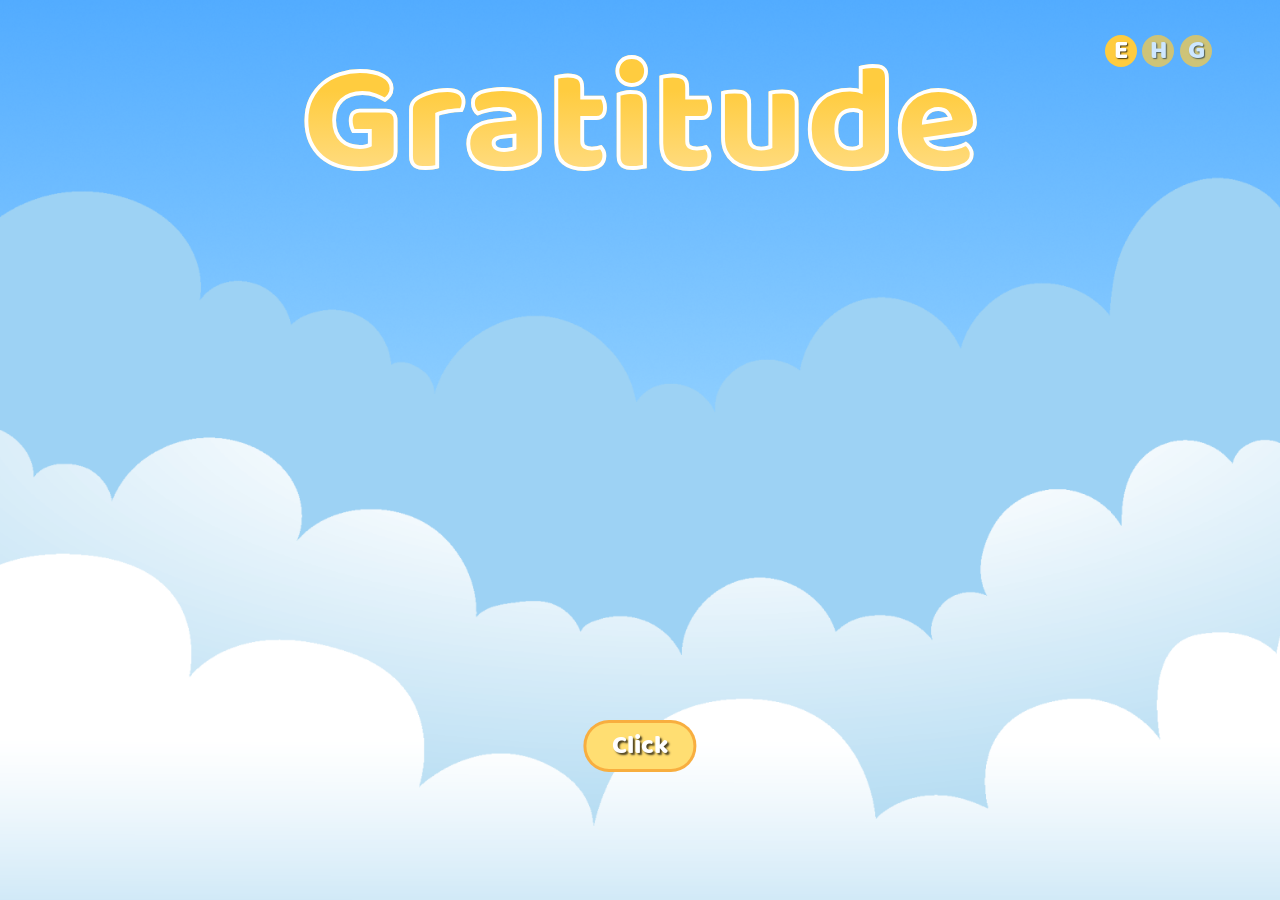
==== index.html @ 5df4363e "." ====
<!doctype html>
<html lang="en">

<head>
  <meta charset="UTF-8" />
  <meta name="viewport" content="width=device-width, initial-scale=1.0" />
  <title data-lang-key="title"></title>

  <link rel="stylesheet" href="./assets/css/style.css" />
  <link rel="stylesheet" href="./assets/css/swiper-bundle.min.css" />
</head>

<style>
  body {
    background-image: url("./assets/images/bg.png");
  }

  .click {
    position: absolute;
    bottom: 10vw;
    left: 50%;
    transform: translateX(-50%) scale(1);
    background-color: #FFDE72;
    border: 0.3vw solid white;
    padding: 0.1vw 2vw;
    color: white;
    font-family: "BalooDa";
    font-size: 2vw;
    text-shadow: 0.15vw 0.15vw 0.15vw rgba(0, 0, 0, 0.707);
    border-radius: 2vw;
    transition: transform 0.2s ease-in, background 0.2s ease-in, border 0.2s ease-in;
    text-decoration: none;
    z-index: 99999;
    border: 0.3vw solid #f38c1d95;
  }

  .click:hover {
    background-color: #f38c1d;
    transform: translateX(-50%) scale(0.98);
    cursor: pointer;
    border: 0.3vw solid #FFDE72;
  }

  .hero {
    position: absolute;
    bottom: 0;
    left: 50%;
    transform: translateX(-50%) scale(1);
    width: 70%;
  }
</style>

<body>

  <span class="title" data-lang-key="title"></span>

  <a
    href="what-is-gratitude.html"
    class="click"
    data-lang-key="click"
  ></a>

  <div class="language-container">
    <div class="english active">E</div>
    <div class="hindi">H</div>
    <div class="gujrati">G</div>
  </div>

  <img src="./assets/videos/hero.gif" class="hero" alt="">

  <!-- Click Audio -->
  <audio id="clickAudio" preload="auto">
    <source src="./assets/audio/click.mp3" type="audio/mpeg">
  </audio>

  <script src="./assets/js/swiper-bundle.min.js"></script>
  <script src="./assets/js/app.js"></script>

  <script>
    const clickBtn = document.querySelector(".click");
    const clickAudio = document.getElementById("clickAudio");

    clickBtn.addEventListener("click", function (e) {
      e.preventDefault(); // Prevent immediate navigation

      clickAudio.currentTime = 0;
      clickAudio.play().catch(() => {});

      // Navigate after audio finishes (or after a short delay if playback fails)
      const goNext = () => {
        window.location.href = clickBtn.href;
      };

      clickAudio.onended = goNext;

      setTimeout(() => {
        if (document.visibilityState === "visible") {
          goNext();
        }
      }, 1500); // Fallback timeout
    });
  </script>

</body>

</html>
---- assets/css/style.css ----
@font-face {
  font-family: "BalooRegular";
  src: url("../../fonts/Baloo Regular 400.ttf") format("truetype");
  font-weight: 400;
  font-style: normal;
  font-display: swap;
}

@font-face {
  font-family: "BerkshireSwash";
  src: url("../../fonts/BerkshireSwash-Regular.ttf") format("truetype");
  font-weight: 400;
  font-style: normal;
}

@font-face {
  font-family: "ITFDevanagari";
  src: url("../../fonts/ITFDevanagari.ttc") format("truetype");
  font-weight: 700;
  font-style: normal;
  font-display: swap;
}

@font-face {
  font-family: "NotoSansGujaratiRegular";
  src: url("../../fonts/NotoSansGujarati-Regular.ttf") format("truetype");
  font-weight: 700;
  font-style: normal;
  font-display: swap;
}

@font-face {
  font-family: "BalooDa";
  src: url("../../fonts/BalooDa-Regular.ttf") format("truetype");
  font-weight: 700;
  font-style: normal;
  font-display: swap;
}


body[data-lang="hi"] {
  font-family: "ITFDevanagari"!important;
  font-weight: 700!important;
}

body[data-lang="gu"] {
  font-family: "NotoSansGujaratiRegular"!important;
  font-weight: 700!important;
}

*,
*::before,
*::after {
  box-sizing: border-box;
  margin: 0;
  padding: 0;
}

html,
body {
  margin: 0;
  padding: 0;
  width: 100%;
  height: 100%;
}

body {
  width: 100vw !important;
  height: 100%;
  background-image: url("../images/bg-image.png");
  background-size: cover;
  background-repeat: no-repeat;
  background-position: center;
  background-attachment: fixed;
  overflow-x: hidden;
  opacity: 1;
  transition: opacity 0.5s ease;
}

.home-btn {
  position: fixed;
  top: 2vw;
  left: 4%;
  width: 3.5vw;
  z-index: 1000;
  transform: scale(1);
  cursor: pointer;
  opacity: 0.6;
  transition: transform 0.2s ease,  opacity 0.3s ease-in;
}

.home-btn:hover {
  opacity: 1;
  transform: scale(1.11);
}

.home-btn img {
  width: 100%;
  display: block;
}

.page-title {
  position: fixed;
  top: 2%;
  left: 50%;
  height: auto;
  width: auto;
  height: 6vw;
  padding: 0 2vw;
  text-align: center;
  z-index: 10000;
  transition: opacity 3s ease;
  transform: translateX(-50%);
 border-radius: 10vw;
 background-color: #FFDE72;
 border: 0.3vw solid white;
  display: flex;
  justify-content: center;
  align-items: center;
  box-shadow: inset 0 0.3vw 0.6vw rgba(0, 0, 0, 0.25);
}



.page-title span {
  font-size: 3vw;
  text-align: center;
  color: #ffffff;
  display: block;
  font-weight: bolder !important;
  white-space: nowrap;
  font-family: "BalooDa";
  text-shadow: 0.2vw 0.2vw 0.2vw rgba(0, 0, 0, 0.693);
}

.title{
font-size: 12vw;
text-align: center;
display: block;
font-weight: bolder !important;
white-space: nowrap;
font-family: "BalooDa";

/* Gradient Text */
background: linear-gradient(
    to bottom,
    #FFCC3F 35%,
    #FFECC4 100%
);
-webkit-background-clip: text;
background-clip: text;
-webkit-text-fill-color: transparent;

/* Text Stroke */
-webkit-text-stroke: 0.3vw #ffffff;
paint-order: stroke fill;

/* Shadow */

}

body[data-lang="hi"] .title, body[data-lang="gu"] .title {
  -webkit-text-stroke: transparent;
  font-size: 8.5vw;
}

body[data-lang="hi"] .page-title span, body[data-lang="gu"] .page-title span {
  font-size: 2.6vw;
}



.language-container {
  position: fixed;
  top: 2.5vw;
  right: 5%;
  display: flex;
  width: 9vw;
  padding: 0.2vw 0.3vw;
  height: auto;
  justify-content: space-between;
  align-items: center;
  font-family: "BalooRegular";
  border-radius: 50vw;
  pointer-events: auto;
  z-index: 9999;
}

.language-container div {
  width: 2.5vw;
  height: 2.5vw;
  font-size: 2vw;
  text-align: center;
  background: #FFCC3F !important;
  color: white;
  cursor: pointer;
  display: flex;
  justify-content: center;
  align-items: center;
  border-radius: 50%;
  font-family: "BalooRegular", sans-serif;
  opacity: 0.7;
  text-shadow: 0.1vw 0.1vw 0.1vw rgba(0, 0, 0, 0.723);
}

.language-container div:hover,
.language-container div.active
 {
  opacity: 1;
}


.pages{
  position: absolute;
  width: 20%;
  left: 50%;
  bottom: 2vw;
  transform: translateX(-50%);
  display: flex;
  justify-content: center;
  align-items:last baseline;
  gap: 0vw;
    z-index: 99999;
    font-family: "BalooDa";
}

.page{
  display: flex;
  justify-content: center;
  align-items: center;
  flex-direction: column;
  width: 33.33%;
  text-decoration: none;
}


.page-content{
  width: 100%;
  font-size: 0.7vw!important;
  text-align: center;
    color: #00527B;
    opacity: 0;
    visibility: hidden;
    transition: opacity 0.3s ease-in, visibility 0.3s ease-in;
}
.num {
  width: 4vw;
  height: 4vw;
  background-image: url("./../images/page.png");
  background-position: center;
  background-repeat: no-repeat;
  background-size: contain;
  display: flex;
  justify-content: center;
  align-items: center;
  color: #FFCD6D;
  font-size: 2vw;
  text-shadow: 0.15vw 0.15vw 0.1vw rgba(0, 0, 0, 0.333);  
}

.page:has(.num:hover) .page-content {
  opacity: 1;
  visibility: visible;
}
body[data-lang="hi"] .num, body[data-lang="gu"] .num {
  font-size: 1.6vw!important;
}


.pranam-container {
  position: absolute;
  width: 45vw;
  height: auto;
  top: 50% !important;
  left: 50% !important;
  transform: translate(-50%, -50%);
  display: flex;
  justify-content: center;
  align-items: center;

}

.pranam-container>.pranam-img {
  position: relative;
  width: 85%;
  height: auto;
  display: block;
}

.pranam-container>.pranam-img>img {
  width: 100%;
  display: block;
}

  .pranam-video{
    position: absolute;
    left: 49.95%;
    top: 48.5%;
    transform: translate(-50%,-50%);
    width: 28vw;
    height: 28vw;
    border-radius: 50%;
background-color: white;
  }

  .pranam-video video{
    width: 100%;
    height: 100%;
    object-fit: cover;
    border-radius: 50%;
  }


.pranam-img span {
  z-index: 15;
  position: absolute;
  top: 0%;
  left: 50%;
  font-size: 3.4vw;
  transform: translateX(-50%);
  font-family: "BalooRegular";
  color: #ffffff;
}

.pranam-container .home-btn-1 {
  position: absolute;
  top: 88%;
  left: 50%;
  transform: translateX(-50%) scale(1);
  width: 15vw;
  height: auto;
  transition: transform 0.2s ease;
  transform-origin: center center;
}

.pranam-container .home-btn-1:hover {
  transform: translateX(-50%) scale(1.15);
}

.pranam-container .home-btn-1 img {
  width: 100%;
  display: block;
}

.home-btn-1 span {
  z-index: 15;
  position: absolute;
  top: 45%;
  left: 38%;
  font-size: 2.5vw;
  transform: translateY(-50%);
  font-family: "BalooRegular";
  color: #ffffff;
}

.back-btn {
  position: absolute;
  left: 4%;
  top: 4%;
  width: 3vw;
  height: 3vw;
  background-color: #FFCC3F;
  border: 0.25vw solid white;
  border-radius: 50%;
  display: flex;
  justify-content: center;
  align-items: center;
  text-decoration: none;
  transform: scale(1);
  transition: transform 0.3s ease;
  z-index: 50;
}

.back-btn i {
  color: white;
  font-size: 1vw;
  transition: font-size 0.3s ease;
}

.back-btn:hover {
  transform: scale(1.05);
  background-color: white;
}

.back-btn:hover i {
  font-size: 1.2vw;
  color: #FFCC3F !important;
}
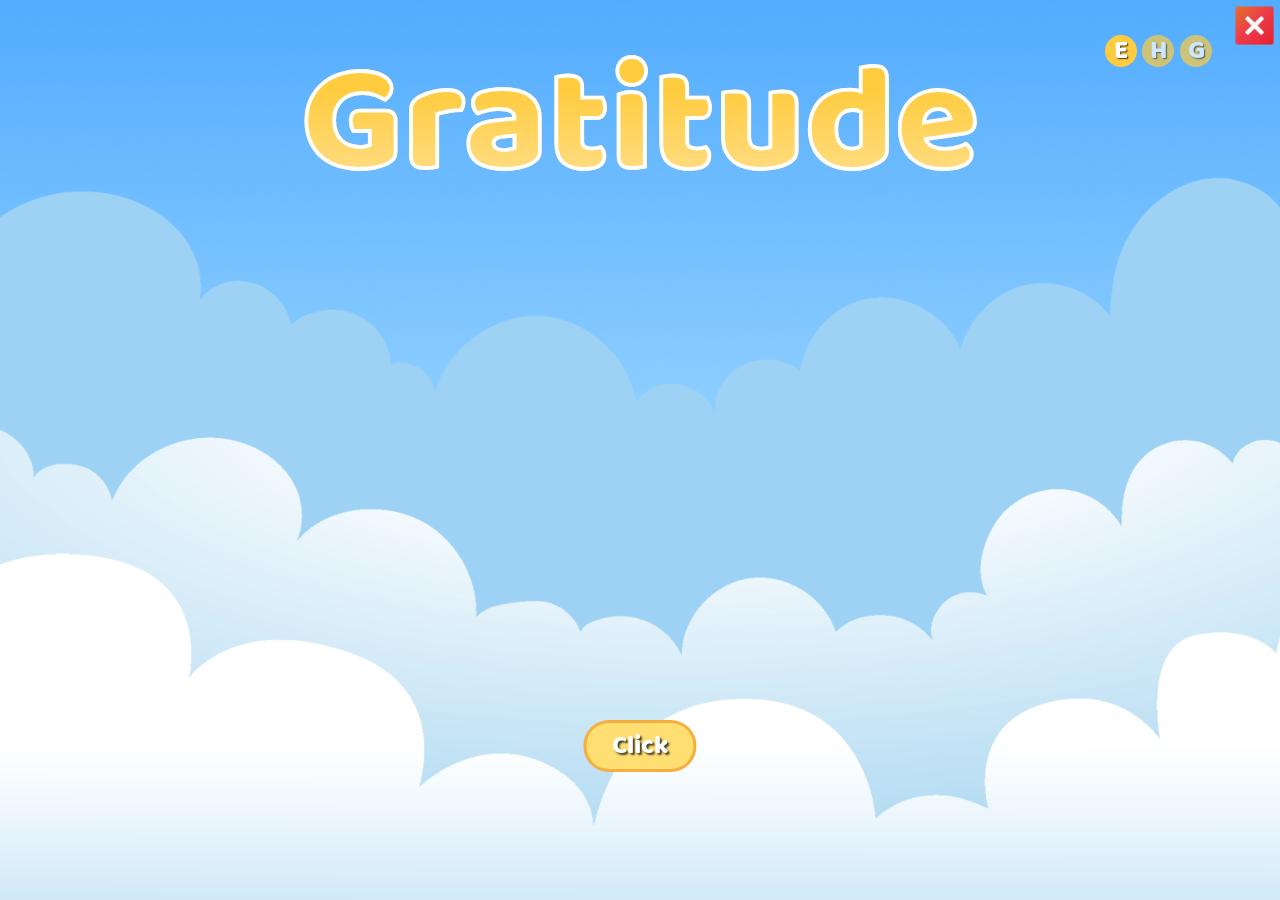
==== commit dec39446: "." ====
--- a/index.html
+++ b/index.html
@@ -54,11 +54,7 @@
 
   <span class="title" data-lang-key="title"></span>
 
-  <a
-    href="what-is-gratitude.html"
-    class="click"
-    data-lang-key="click"
-  ></a>
+  <a href="what-is-gratitude.html" class="click" data-lang-key="click"></a>
 
   <div class="language-container">
     <div class="english active">E</div>
@@ -75,7 +71,7 @@
 
   <script src="./assets/js/swiper-bundle.min.js"></script>
   <script src="./assets/js/app.js"></script>
-
+  <script src="./assets/js/djp.js"></script>
   <script>
     const clickBtn = document.querySelector(".click");
     const clickAudio = document.getElementById("clickAudio");
@@ -84,7 +80,7 @@
       e.preventDefault(); // Prevent immediate navigation
 
       clickAudio.currentTime = 0;
-      clickAudio.play().catch(() => {});
+      clickAudio.play().catch(() => { });
 
       // Navigate after audio finishes (or after a short delay if playback fails)
       const goNext = () => {
--- a/assets/css/style.css
+++ b/assets/css/style.css
@@ -292,23 +292,92 @@
   display: block;
 }
 
-  .pranam-video{
+ .pranam-video{
     position: absolute;
-    left: 49.95%;
-    top: 48.5%;
-    transform: translate(-50%,-50%);
+    left: 50%;
+    top: 48.6%;
+    background-image: url("./../images/pranam-bg-1.png");
+    background-position: center;
+    background-repeat: no-repeat;
+    background-size: cover;
+    transform: translate(-50%, -50%);
     width: 28vw;
     height: 28vw;
     border-radius: 50%;
-background-color: white;
+    background-color: #f6f6f6;
+
+    display: flex;
+    justify-content: center;
+    align-items: center;
+
+    overflow: hidden;
+    padding-right: 2.5vw;
   }
 
-  .pranam-video video{
-    width: 100%;
-    height: 100%;
+.pranam-video video {
+    width: 90%;
+    height: 83%;
     object-fit: cover;
-    border-radius: 50%;
-  }
+
+    /* Very light feather on ALL edges */
+    -webkit-mask-image:
+        linear-gradient(
+            to bottom,
+            transparent 0%,
+            rgba(0, 0, 0, 0.8) 2%,
+            rgba(0, 0, 0, 0.95) 4%,
+            black 6%,
+            black 90%,
+            rgba(0, 0, 0, 0.95) 96%,
+            rgba(0, 0, 0, 0.8) 98%,
+            transparent 100%
+        ),
+        linear-gradient(
+            to right,
+            transparent 0%,
+            rgba(0, 0, 0, 0.8) 2%,
+            rgba(0, 0, 0, 0.95) 4%,
+            black 6%,
+            black 90%,
+            rgba(0, 0, 0, 0.95) 96%,
+            rgba(0, 0, 0, 0.8) 98%,
+            transparent 100%
+        );
+
+    -webkit-mask-composite: source-in;
+
+    mask-image:
+        linear-gradient(
+            to bottom,
+            transparent 0%,
+            rgba(0, 0, 0, 0.8) 2%,
+            rgba(0, 0, 0, 0.95) 4%,
+            black 6%,
+            black 90%,
+            rgba(0, 0, 0, 0.95) 96%,
+            rgba(0, 0, 0, 0.8) 98%,
+            transparent 100%
+        ),
+        linear-gradient(
+            to right,
+            transparent 0%,
+            rgba(0, 0, 0, 0.8) 2%,
+            rgba(0, 0, 0, 0.95) 4%,
+            black 6%,
+            black 90%,
+            rgba(0, 0, 0, 0.95) 96%,
+            rgba(0, 0, 0, 0.8) 98%,
+            transparent 100%
+        );
+
+    mask-composite: intersect;
+
+    -webkit-mask-repeat: no-repeat;
+    mask-repeat: no-repeat;
+
+    -webkit-mask-size: 100% 100%;
+    mask-size: 100% 100%;
+}
 
 
 .pranam-img span {
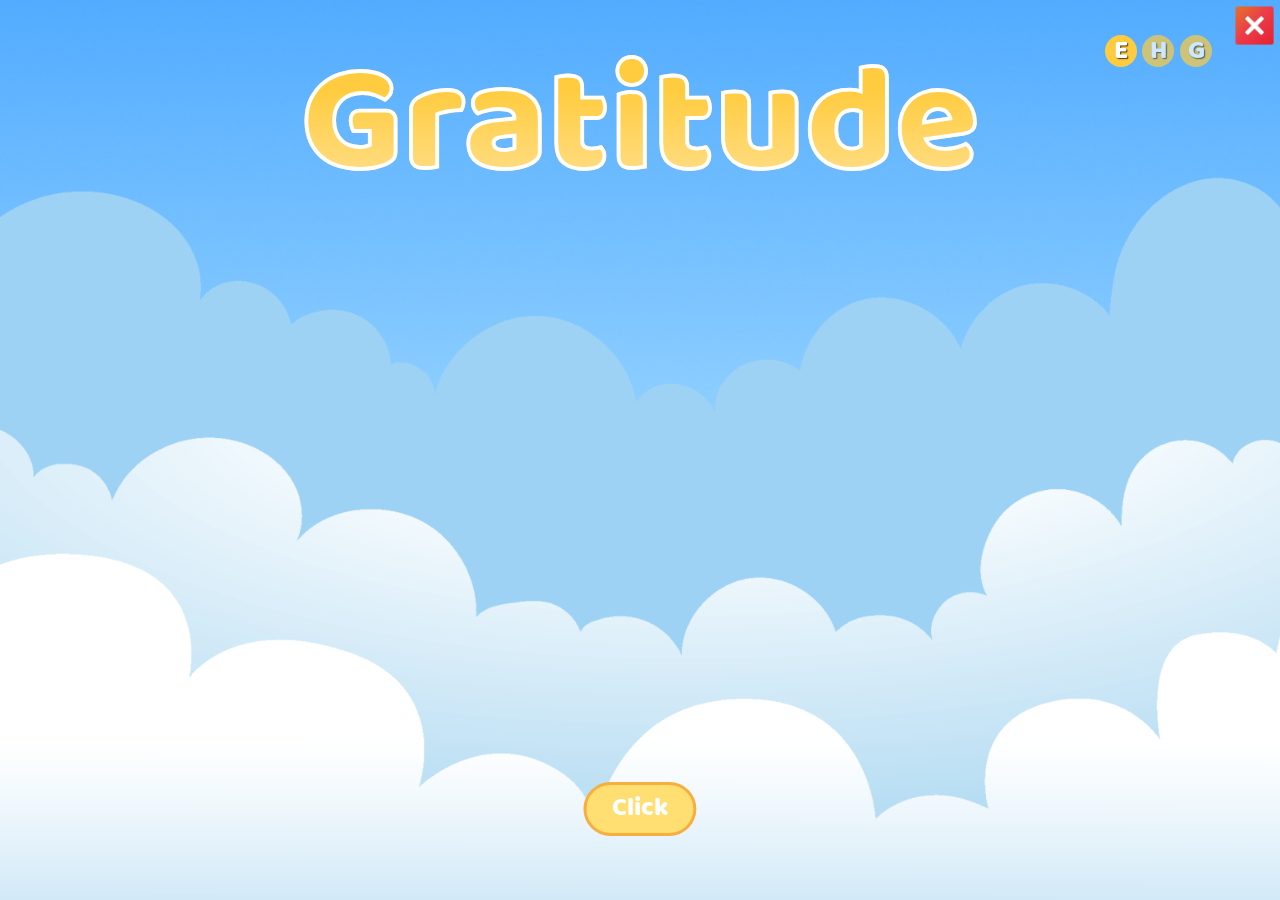
==== commit 67872039: "." ====
--- a/index.html
+++ b/index.html
@@ -17,21 +17,20 @@
 
   .click {
     position: absolute;
-    bottom: 10vw;
+    bottom: 5vw;
     left: 50%;
     transform: translateX(-50%) scale(1);
     background-color: #FFDE72;
-    border: 0.3vw solid white;
-    padding: 0.1vw 2vw;
-    color: white;
+    padding: 0.2vw 2vw;
     font-family: "BalooDa";
-    font-size: 2vw;
-    text-shadow: 0.15vw 0.15vw 0.15vw rgba(0, 0, 0, 0.707);
-    border-radius: 2vw;
     transition: transform 0.2s ease-in, background 0.2s ease-in, border 0.2s ease-in;
     text-decoration: none;
     z-index: 99999;
-    border: 0.3vw solid #f38c1d95;
+     border: 0.3vw solid #f38c1d95; 
+     border-radius: 3vw;
+     text-shadow: 0.2vw 0.2vw o.3vw rgba(0, 0, 0, 0.49);
+     font-size: 2vw ;
+     color: white;
   }
 
   .click:hover {
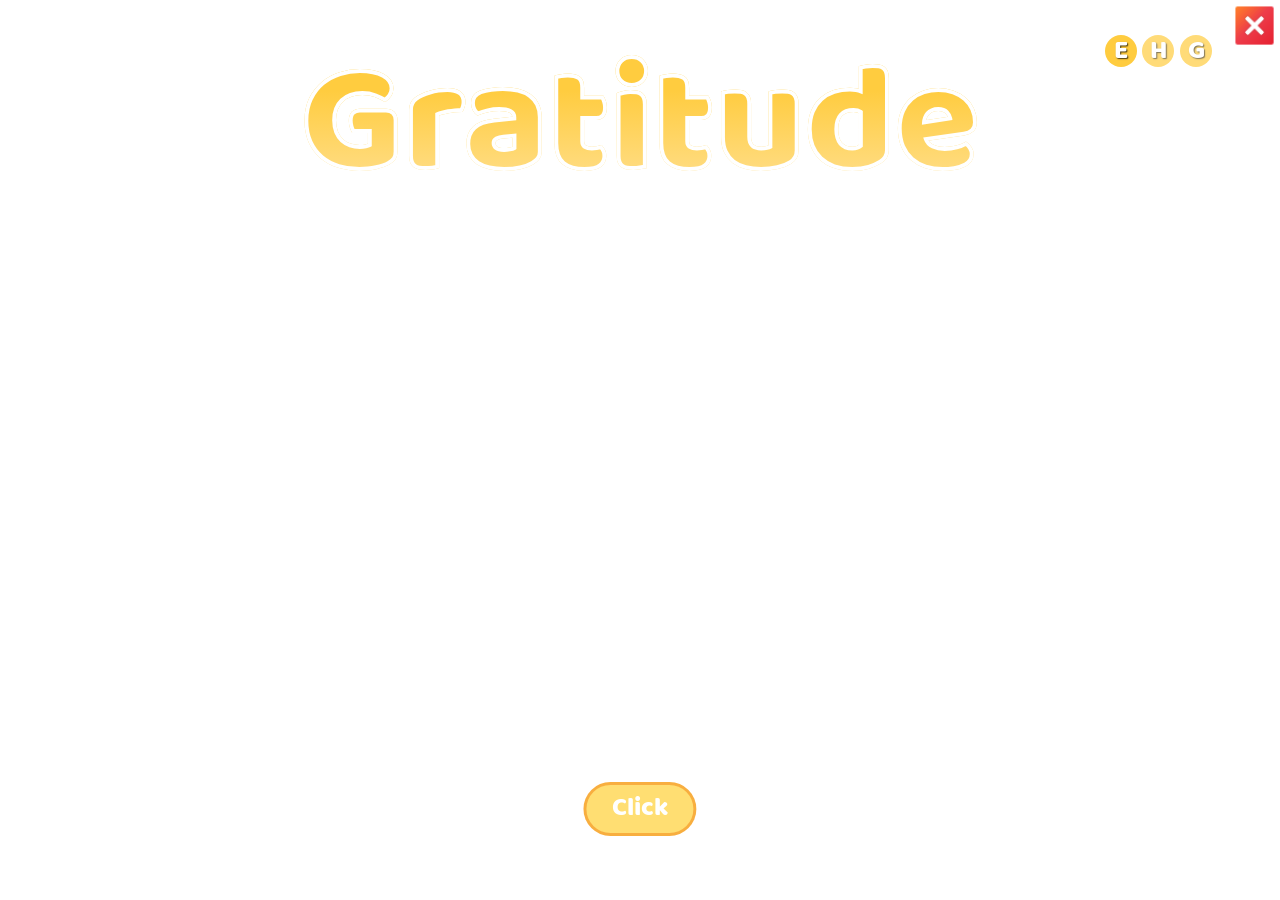
==== commit 0644acfd: "Use SVG cloud masks, video background on index, remove hero.gif Co-Authored-By: Claude Sonnet 5.5 <n" ====
--- a/index.html
+++ b/index.html
@@ -11,8 +11,14 @@
 </head>
 
 <style>
-  body {
-    background-image: url("./assets/images/bg.png");
+  .bg-video {
+    position: fixed;
+    inset: 0;
+    width: 100vw;
+    height: 100vh;
+    object-fit: cover;
+    z-index: -1;
+    pointer-events: none;
   }
 
   .click {
@@ -40,16 +46,11 @@
     border: 0.3vw solid #FFDE72;
   }
 
-  .hero {
-    position: absolute;
-    bottom: 0;
-    left: 50%;
-    transform: translateX(-50%) scale(1);
-    width: 70%;
-  }
 </style>
 
 <body>
+
+  <video class="bg-video" src="./assets/videos/bg.mp4" autoplay muted loop playsinline preload="auto"></video>
 
   <span class="title" data-lang-key="title"></span>
 
@@ -61,7 +62,6 @@
     <div class="gujrati">G</div>
   </div>
 
-  <img src="./assets/videos/hero.gif" class="hero" alt="">
 
   <!-- Click Audio -->
   <audio id="clickAudio" preload="auto">
@@ -69,6 +69,7 @@
   </audio>
 
   <script src="./assets/js/swiper-bundle.min.js"></script>
+    <script src="./assets/js/data.js"></script>
   <script src="./assets/js/app.js"></script>
   <script src="./assets/js/djp.js"></script>
   <script>
--- a/assets/css/style.css
+++ b/assets/css/style.css
@@ -1,3 +1,9 @@
+:root {
+  --cloud1-mask: url("data:image/svg+xml,%3Csvg width='1119' height='668' viewBox='0 0 1119 668' fill='none' xmlns='http://www.w3.org/2000/svg'%3E%3Cg filter='url(%23filter0_d_663_1041)'%3E%3Cpath d='M938.656 223.374C1020.82 223.374 1076.96 281.389 1087.45 344.855H1087.42C1096.44 404.338 1063.48 481.18 996.787 493.193C972.81 583.116 870.91 603.007 828.952 597.01C786.042 590.876 755.612 565.958 731.281 539.422C694.166 588.384 627.805 621 552.097 621C485.374 621 425.948 595.645 387.356 556.136C365.044 578.389 315.32 615.98 277.494 619.501C245.276 622.499 144.125 615.002 113.405 556.136C61.0944 556.136 -1.98069 495.052 17.5008 402.457C28.4898 350.227 71.4475 330.119 93.1752 327.12C81.187 312.876 88.5471 288.362 102.916 276.141C117.9 263.396 128.876 265.96 128.876 265.96C128.876 202.352 192.041 150.781 269.95 150.781C294.727 150.781 319.453 156.94 329.193 160.689C285.736 37.739 467.505 9.99971 493.282 10C588.137 10 655.872 47.485 666.97 74.9875C693.02 62.9995 723.05 56.1315 755.07 56.1315C854.325 56.1315 934.796 121.832 934.796 202.869C934.796 209.86 934.163 216.752 932.987 223.497C934.887 223.423 936.756 223.374 938.656 223.374Z' fill='%23FF4C4C'/%3E%3Cpath d='M495.53 5.00684C542.637 5.29751 583.145 14.6989 613.488 27.5781C628.896 34.118 641.77 41.5918 651.578 49.2998C659.429 55.4695 665.546 61.9728 669.315 68.4697C694.975 57.4034 724.133 51.1319 755.069 51.1318C856.09 51.1318 939.797 118.171 939.797 202.869C939.797 208.103 939.453 213.277 938.81 218.374C1023.47 218.447 1081.52 278.338 1092.38 344.04L1093.34 349.855H1093.1C1096.24 379.273 1089.86 411.939 1074.88 439.231C1059.36 467.503 1034.38 490.384 1000.78 497.504C987.721 542.482 955.626 570.055 921.696 585.616C887.159 601.456 850.229 605.102 828.244 601.96C786.04 595.927 755.641 572.395 731.609 547.101C692.849 594.837 626.771 626 552.098 626C486.134 626 426.952 601.672 387.31 563.151C375.841 574.035 359.177 587.516 340.916 599.068C320.777 611.808 298.072 622.607 277.958 624.479C261.27 626.033 227.333 624.861 193.598 615.849C160.971 607.132 127.284 590.739 110.403 561.072C55.169 558.824 -7.07184 494.962 12.6074 401.428C23.0186 351.944 60.7858 329.84 85.1104 323.639C81.7056 316.2 81.4909 307.688 83.2852 299.768C85.6499 289.328 91.6289 279.177 99.6768 272.332C107.78 265.44 115.03 262.503 120.506 261.374C121.784 261.111 122.955 260.95 124.006 260.856C127.264 196.033 192.302 145.781 269.95 145.781C289.45 145.781 308.894 149.48 321.536 152.987C313.913 125.209 317.611 101.962 328.529 82.7988C340.528 61.7398 360.918 46.178 382.982 34.7949C405.094 23.3874 429.31 15.9588 449.554 11.3789C469.73 6.8143 486.324 4.99992 493.282 5L495.53 5.00684Z' stroke='white' stroke-width='10'/%3E%3C/g%3E%3Cdefs%3E%3Cfilter id='filter0_d_663_1041' x='0.000180721' y='0' width='1118.73' height='667.072' filterUnits='userSpaceOnUse' color-interpolation-filters='sRGB'%3E%3CfeFlood flood-opacity='0' result='BackgroundImageFix'/%3E%3CfeColorMatrix in='SourceAlpha' type='matrix' values='0 0 0 0 0 0 0 0 0 0 0 0 0 0 0 0 0 0 127 0' result='hardAlpha'/%3E%3CfeOffset dx='7.79944' dy='24.3733'/%3E%3CfeGaussianBlur stdDeviation='5.84958'/%3E%3CfeComposite in2='hardAlpha' operator='out'/%3E%3CfeColorMatrix type='matrix' values='0 0 0 0 0 0 0 0 0 0 0 0 0 0 0 0 0 0 0.25 0'/%3E%3CfeBlend mode='normal' in2='BackgroundImageFix' result='effect1_dropShadow_663_1041'/%3E%3CfeBlend mode='normal' in='SourceGraphic' in2='effect1_dropShadow_663_1041' result='shape'/%3E%3C/filter%3E%3C/defs%3E%3C/svg%3E");
+  --cloud2-mask: url("data:image/svg+xml,%3Csvg width='391' height='294' viewBox='0 0 391 294' fill='none' xmlns='http://www.w3.org/2000/svg'%3E%3Cg filter='url(%23filter0_d_663_807)'%3E%3Cpath d='M373.129 148.607C373.129 119.732 350.516 96.334 322.633 96.334C321.989 96.334 321.354 96.3551 320.71 96.3869C321.109 93.4847 321.324 90.5188 321.324 87.5107C321.324 52.6411 294.014 24.3705 260.33 24.3705C249.464 24.3705 239.273 27.3257 230.432 32.4841C219.269 17.6339 201.854 8.06909 182.27 8.06909C148.586 8.06909 121.277 36.3397 121.277 71.2093C121.277 71.7389 121.307 72.2685 121.318 72.7981C113.91 67.9363 105.13 65.0975 95.6965 65.0975C69.2568 65.0975 47.8207 87.2882 47.8207 114.658C47.8207 125.611 51.2586 135.726 57.0602 143.925C52.6093 141.51 47.5444 140.122 42.1623 140.122C24.4097 140.122 10.0234 155.015 10.0234 173.392C10.0234 191.77 24.4097 206.662 42.1623 206.662C51.2177 206.662 59.3829 202.764 65.2356 196.526C63.3222 201.451 62.2479 206.8 62.2479 212.435C62.2479 236.056 80.7475 255.207 103.565 255.207C116.457 255.207 127.968 249.095 135.54 239.519C148.637 256.52 168.805 267.43 191.448 267.43C217.141 267.43 239.662 253.395 252.257 232.327C260.515 243.746 273.673 251.129 288.509 251.129C313.506 251.129 333.766 230.156 333.766 204.279C333.766 202.712 333.694 201.165 333.541 199.64C356.174 194.471 373.118 173.594 373.118 148.607H373.129Z' fill='%23FF4C4C'/%3E%3Cpath d='M182.27 4.03491C201.971 4.03491 219.577 13.0938 231.478 27.3152C240.171 22.8572 249.963 20.3357 260.33 20.3357C296.373 20.3357 325.358 50.5455 325.358 87.5105C325.358 89.1412 325.298 90.7588 325.184 92.3601C354.228 93.7369 377.163 118.512 377.163 148.606V152.641H377.013C375.377 176.454 359.378 196.253 337.775 202.694C337.791 203.222 337.801 203.75 337.801 204.279C337.801 232.251 315.865 255.163 288.51 255.163C274.334 255.163 261.596 248.993 252.627 239.165C238.936 258.696 216.664 271.465 191.448 271.465C169.187 271.465 149.223 261.501 135.43 245.737C127.262 254.065 116.013 259.241 103.565 259.241C78.3894 259.241 58.213 238.151 58.2129 212.435C58.2129 210.466 58.3344 208.528 58.5664 206.628C53.6514 209.22 48.0812 210.697 42.1621 210.697C22.051 210.697 5.98928 193.865 5.98926 173.392C5.98926 152.919 22.051 136.088 42.1621 136.088C44.2713 136.088 46.3371 136.277 48.3447 136.636C45.418 129.927 43.7862 122.487 43.7861 114.659C43.7861 85.1932 66.8981 61.0633 95.6963 61.0632C103.469 61.0632 110.83 62.8383 117.436 65.991C120.011 31.4431 147.939 4.03514 182.27 4.03491Z' stroke='white' stroke-width='8.069'/%3E%3C/g%3E%3Cdefs%3E%3Cfilter id='filter0_d_663_807' x='-0.000216007' y='0' width='390.972' height='293.581' filterUnits='userSpaceOnUse' color-interpolation-filters='sRGB'%3E%3CfeFlood flood-opacity='0' result='BackgroundImageFix'/%3E%3CfeColorMatrix in='SourceAlpha' type='matrix' values='0 0 0 0 0 0 0 0 0 0 0 0 0 0 0 0 0 0 127 0' result='hardAlpha'/%3E%3CfeOffset dx='3.90961' dy='12.2175'/%3E%3CfeGaussianBlur stdDeviation='2.93221'/%3E%3CfeComposite in2='hardAlpha' operator='out'/%3E%3CfeColorMatrix type='matrix' values='0 0 0 0 0 0 0 0 0 0 0 0 0 0 0 0 0 0 0.25 0'/%3E%3CfeBlend mode='normal' in2='BackgroundImageFix' result='effect1_dropShadow_663_807'/%3E%3CfeBlend mode='normal' in='SourceGraphic' in2='effect1_dropShadow_663_807' result='shape'/%3E%3C/filter%3E%3C/defs%3E%3C/svg%3E");
+  --cloud3-mask: url("data:image/svg+xml,%3Csvg width='684' height='511' viewBox='0 0 684 511' fill='none' xmlns='http://www.w3.org/2000/svg'%3E%3Cg filter='url(%23filter0_d_663_805)'%3E%3Cpath d='M657.185 257.913C657.185 206.581 616.985 164.984 567.416 164.984C566.27 164.984 565.142 165.022 563.996 165.079C564.706 159.919 565.088 154.646 565.088 149.299C565.088 87.3082 516.538 37.0494 456.655 37.0494C437.337 37.0494 419.219 42.3031 403.503 51.4736C383.657 25.0731 352.697 8.06909 317.881 8.06909C257.999 8.06909 209.449 58.328 209.449 120.318C209.449 121.26 209.503 122.201 209.521 123.143C196.351 114.5 180.744 109.453 163.973 109.453C116.969 109.453 78.8601 148.903 78.8601 197.561C78.8601 217.032 84.9721 235.015 95.286 249.59C87.3732 245.297 78.369 242.83 68.8009 242.83C37.2406 242.83 11.665 269.306 11.665 301.977C11.665 334.648 37.2406 361.124 68.8009 361.124C84.8993 361.124 99.4152 354.194 109.82 343.103C106.418 351.859 104.508 361.369 104.508 371.387C104.508 413.379 137.397 447.425 177.961 447.425C200.881 447.425 221.345 436.559 234.806 419.536C258.089 449.76 293.943 469.155 334.198 469.155C379.874 469.155 419.911 444.205 442.303 406.75C456.983 427.05 480.375 440.175 506.751 440.175C551.19 440.175 587.207 402.89 587.207 356.887C587.207 354.1 587.08 351.351 586.807 348.639C627.044 339.45 657.167 302.335 657.167 257.913H657.185Z' fill='%23FF4C4C'/%3E%3Cpath d='M317.881 4.03491C352.805 4.03491 383.95 20.5097 404.556 46.2527C420.134 37.8122 437.847 33.0144 456.655 33.0144C518.896 33.0145 569.122 85.2128 569.122 149.299C569.122 153.232 568.921 157.122 568.543 160.957C619.947 161.581 661.22 204.873 661.22 257.914V261.948H661.121C659.407 305.173 630.283 341.177 591.095 351.727C591.193 353.438 591.241 355.159 591.241 356.887C591.241 404.986 553.548 444.21 506.751 444.21C481.076 444.21 458.128 432.386 442.653 413.778C419.095 449.595 379.344 473.189 334.198 473.189C294.363 473.189 258.74 454.8 234.723 425.885C220.603 441.591 200.413 451.459 177.961 451.459C135.038 451.459 100.474 415.474 100.474 371.386C100.474 365.727 101.054 360.222 102.145 354.912C92.5644 361.373 81.1234 365.159 68.8008 365.159C34.8821 365.159 7.63099 336.744 7.63086 301.977C7.63086 267.211 34.882 238.796 68.8008 238.796C74.5737 238.796 80.1542 239.633 85.4395 241.182C78.673 228.196 74.8252 213.34 74.8252 197.561C74.8252 146.808 114.61 105.419 163.973 105.419C178.983 105.419 193.101 109.276 205.489 116.029C207.671 53.9197 257.034 4.03503 317.881 4.03491Z' stroke='white' stroke-width='8.069'/%3E%3C/g%3E%3Cdefs%3E%3Cfilter id='filter0_d_663_805' x='-2.09808e-05' y='0' width='683.235' height='510.489' filterUnits='userSpaceOnUse' color-interpolation-filters='sRGB'%3E%3CfeFlood flood-opacity='0' result='BackgroundImageFix'/%3E%3CfeColorMatrix in='SourceAlpha' type='matrix' values='0 0 0 0 0 0 0 0 0 0 0 0 0 0 0 0 0 0 127 0' result='hardAlpha'/%3E%3CfeOffset dx='7.19243' dy='22.4763'/%3E%3CfeGaussianBlur stdDeviation='5.39432'/%3E%3CfeComposite in2='hardAlpha' operator='out'/%3E%3CfeColorMatrix type='matrix' values='0 0 0 0 0 0 0 0 0 0 0 0 0 0 0 0 0 0 0.25 0'/%3E%3CfeBlend mode='normal' in2='BackgroundImageFix' result='effect1_dropShadow_663_805'/%3E%3CfeBlend mode='normal' in='SourceGraphic' in2='effect1_dropShadow_663_805' result='shape'/%3E%3C/filter%3E%3C/defs%3E%3C/svg%3E");
+}
+
 @font-face {
   font-family: "BalooRegular";
   src: url("../../fonts/Baloo Regular 400.ttf") format("truetype");
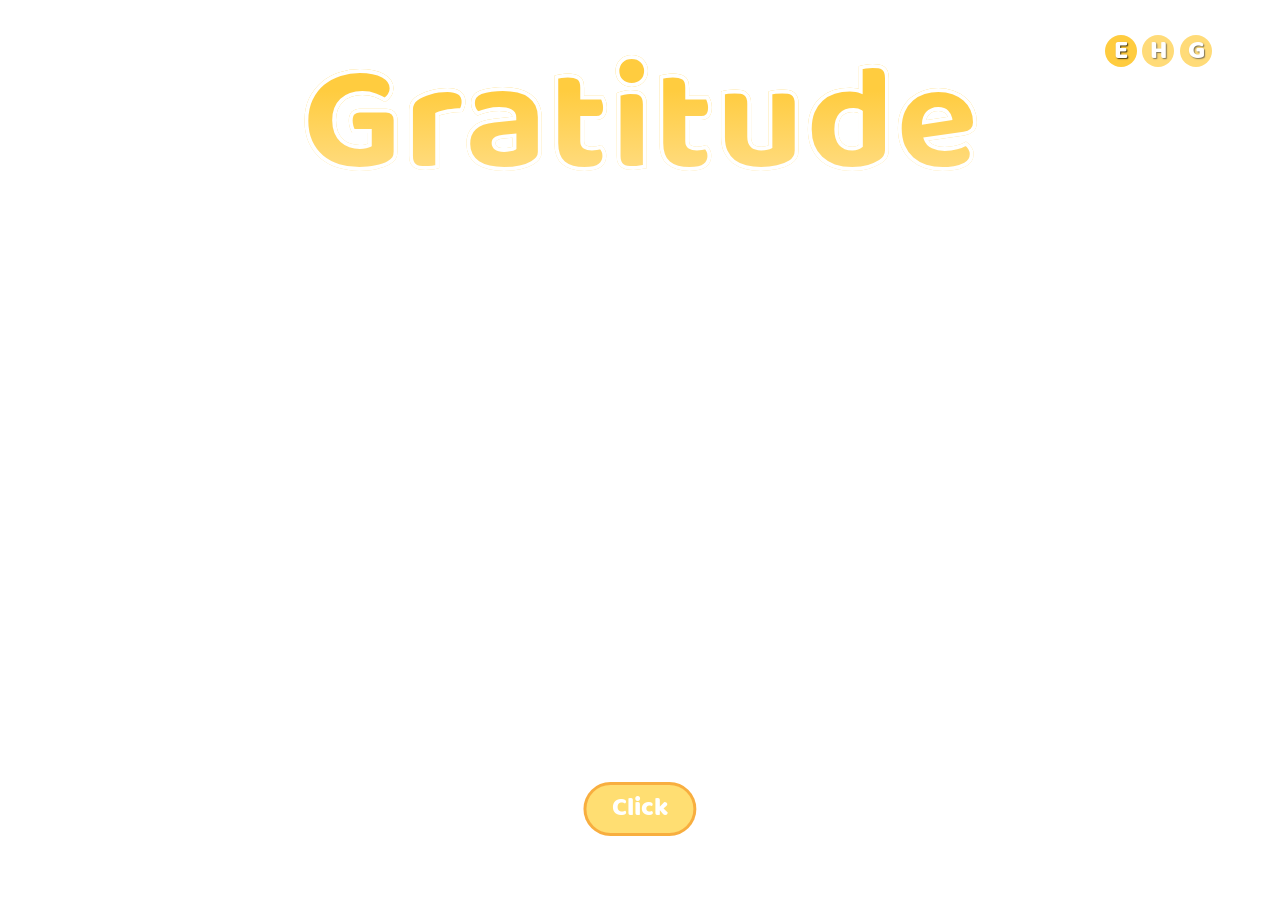
==== commit b8f4d803: "Remove djp.js, close.png, unused bg.png and dead CSS references; load and play only the active slide" ====
--- a/index.html
+++ b/index.html
@@ -71,7 +71,6 @@
   <script src="./assets/js/swiper-bundle.min.js"></script>
     <script src="./assets/js/data.js"></script>
   <script src="./assets/js/app.js"></script>
-  <script src="./assets/js/djp.js"></script>
   <script>
     const clickBtn = document.querySelector(".click");
     const clickAudio = document.getElementById("clickAudio");
--- a/assets/css/style.css
+++ b/assets/css/style.css
@@ -6,17 +6,10 @@
 
 @font-face {
   font-family: "BalooRegular";
-  src: url("../../fonts/Baloo Regular 400.ttf") format("truetype");
+  src: url("../../fonts/Baloo-Regular-400.ttf") format("truetype");
   font-weight: 400;
   font-style: normal;
   font-display: swap;
-}
-
-@font-face {
-  font-family: "BerkshireSwash";
-  src: url("../../fonts/BerkshireSwash-Regular.ttf") format("truetype");
-  font-weight: 400;
-  font-style: normal;
 }
 
 @font-face {
@@ -73,7 +66,6 @@
 body {
   width: 100vw !important;
   height: 100%;
-  background-image: url("../images/bg-image.png");
   background-size: cover;
   background-repeat: no-repeat;
   background-position: center;
@@ -302,7 +294,6 @@
     position: absolute;
     left: 50%;
     top: 48.6%;
-    background-image: url("./../images/pranam-bg-1.png");
     background-position: center;
     background-repeat: no-repeat;
     background-size: cover;
